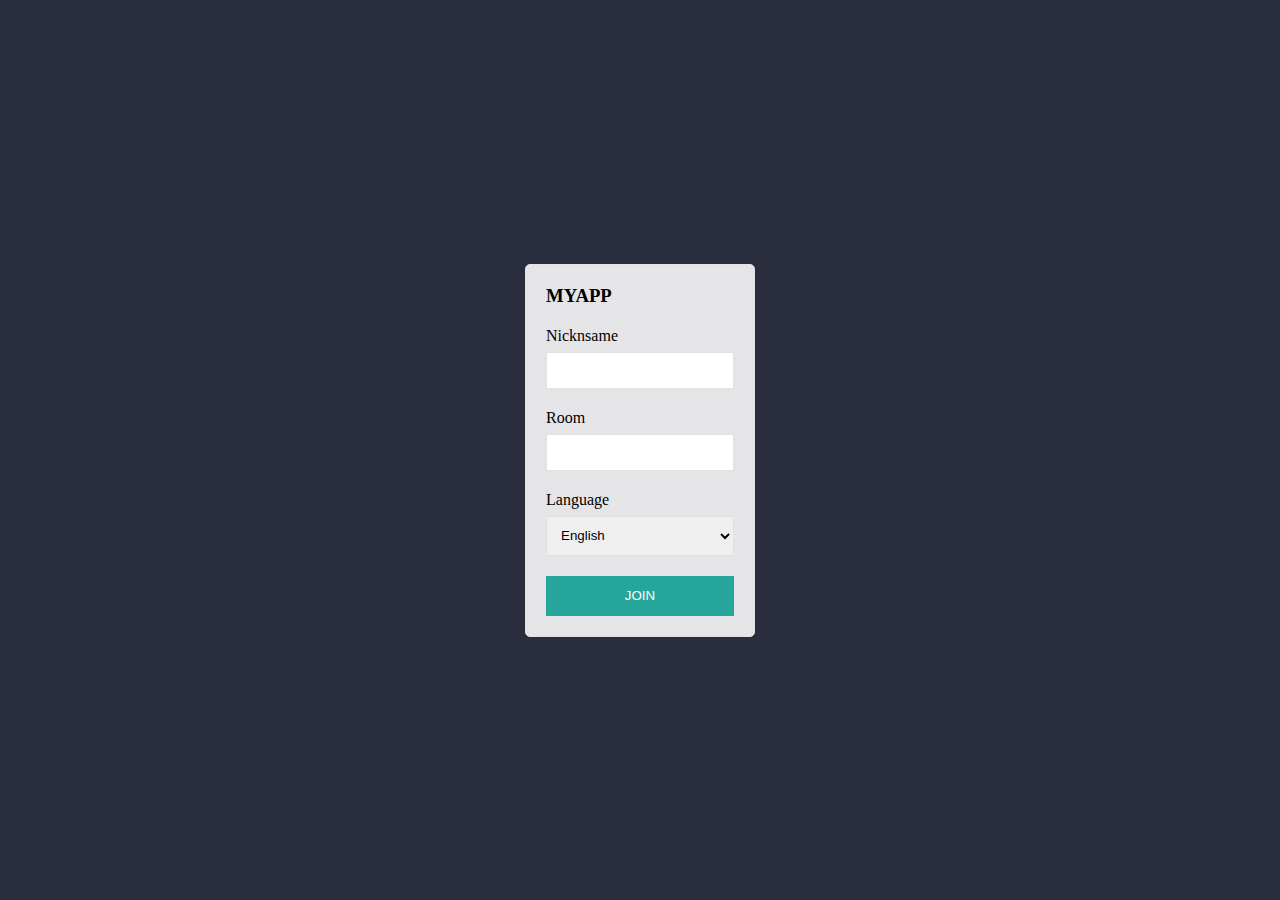
==== index.html @ 476d4c1e "Initial commit" ====
<!DOCTYPE html>
<html lang="en">
<head>
    <meta charset="UTF-8">
    <title>Login</title>
    <link type="text/css" rel="stylesheet" href="css/style.css">
</head>
<body class="centered-form">
<div class="enter-form">

    <form action="chat.html">
        <!-- FORM TITLE -->
        <div class="form-field">
            <h3>MYAPP</h3>
        </div>

        <!-- FORM NICKNAME INPUT -->
        <div class="form-field">
            <label>Nicknsame</label>
            <input type="text" name="nickname" required/>
        </div>

        <!-- FORM ROOM INPUT -->
        <div class="form-field">
            <label>Room</label>
            <input type="number" name="room" required/>
        </div>

        <!-- FORM LANGUAGE INPUT -->
        <div class="form-field">
            <label>Language</label>
            <select name="language">
                <option value="fr-FR">French</option>
                <option value="en-EN" selected> English</option>
                <option value="de-DE"> German</option>
                <option value="es-ES"> Spanish</option>
                <option value="it-IT"> Italian</option>
                <option value="nl-NL"> Nederlands</option>
                <option value="pl-PL"> Polski</option>
            </select>
        </div>

        <!-- FORM JOIN BUTTON -->
        <div class="form-field">
            <button>JOIN</button>
        </div>
    </form>
</div>
</body>
</html>
---- css/style.css ----
*
{
    box-sizing: border-box;
    margin: 0;
    padding: 0;
}

ul, li
{
    list-style-position: inside;
    list-style-type: none;
}



button {
    border: none;
    background: #26a69a;
    color: white;
    padding: 10px;
    cursor: pointer;
    transition: background .3s ease;
}

.centered-form {
    display: flex;
    align-items: center;
    height: 100vh;
    width: 100vw;
    justify-content: center;
    background-color: #2a2d3e;

}

.enter-form {
    background: rgba(250, 250, 250, 0.9);
    border: 1px solid #e1e1e1;
    border-radius: 5px;
    padding: 0px 20px;
    margin: 20px;
    width: 230px;
}

.form-field {
    margin: 20px 0;

}

.form-field > * {
    width: 100%;
}

.form-field label {
    display: block;
    margin-bottom: 7px;
}

.form-field input, .form-field select {
    border: 1px solid #e1e1e1;
    padding: 10px;
}

.form-field select, .form-field button {
    height: 40px;
}


.chat {
    display: flex;
}

.chat-sidebar {
    overflow-y: scroll;
    width: 260px;
    height: 100vh;
    background-color: #2a2d3e;
}

.chat-sidebar h3 {
    margin: 10px 20px;
    text-align: left;
    color: white;
}

.chat-sidebar ul {
    list-style-type: none;
}

.chat-sidebar li {
    background: #e6eaee;
    border: 1px solid #e1e1e1;
    border-radius: 5px;
    padding: 10px;
    margin: 10px;
}

.chat-main {
    display: flex;
    flex-direction: column;
    height: 100vh;
    width: 100%;
}

.chat-messages {
    flex-grow: 1;
    overflow-y: scroll;
    -webkit-overflow-scrolling: touch;
}

.chat-footer {
    background: #e6eaee;
    display: flex;
    padding: 10px;
    /*height: 60px;*/
    flex-shrink: 0;
}

.chat-footer form {
    flex-grow: 1;
    display: flex;
}

.chat-footer form * {
    margin-right: 10px;
}

.chat-footer input {
    border: none;
    padding: 10px;
    flex-grow: 1;
}

.chat-messages {
    list-style-type: none;
    padding: 10px;
}

.message {
    padding: 10px;
}

.message-title {
    display: flex;
    margin-bottom: 5px;
}

.message-title h4 {
    font-weight: 600;
    margin-right: 10px;
}

.message-title span {
    color: #999;
}

.right
{
    float: right;
    clear: both;
}

.left
{
    float: left;
    clear: both;
}

.red
{
    color: #E53935;
}

.green
{
    color:#009688;
}

@media (max-width: 600px) {
    * {
        font-size: 1rem;
    }

    .chat-sidebar {
        display: none;
    }

    .chat-footer {
        flex-direction: column;
    }

    .chat-footer form {
        margin-bottom: 10px;
    }

    .chat-footer button {
        margin-right: 0px;
    }
}
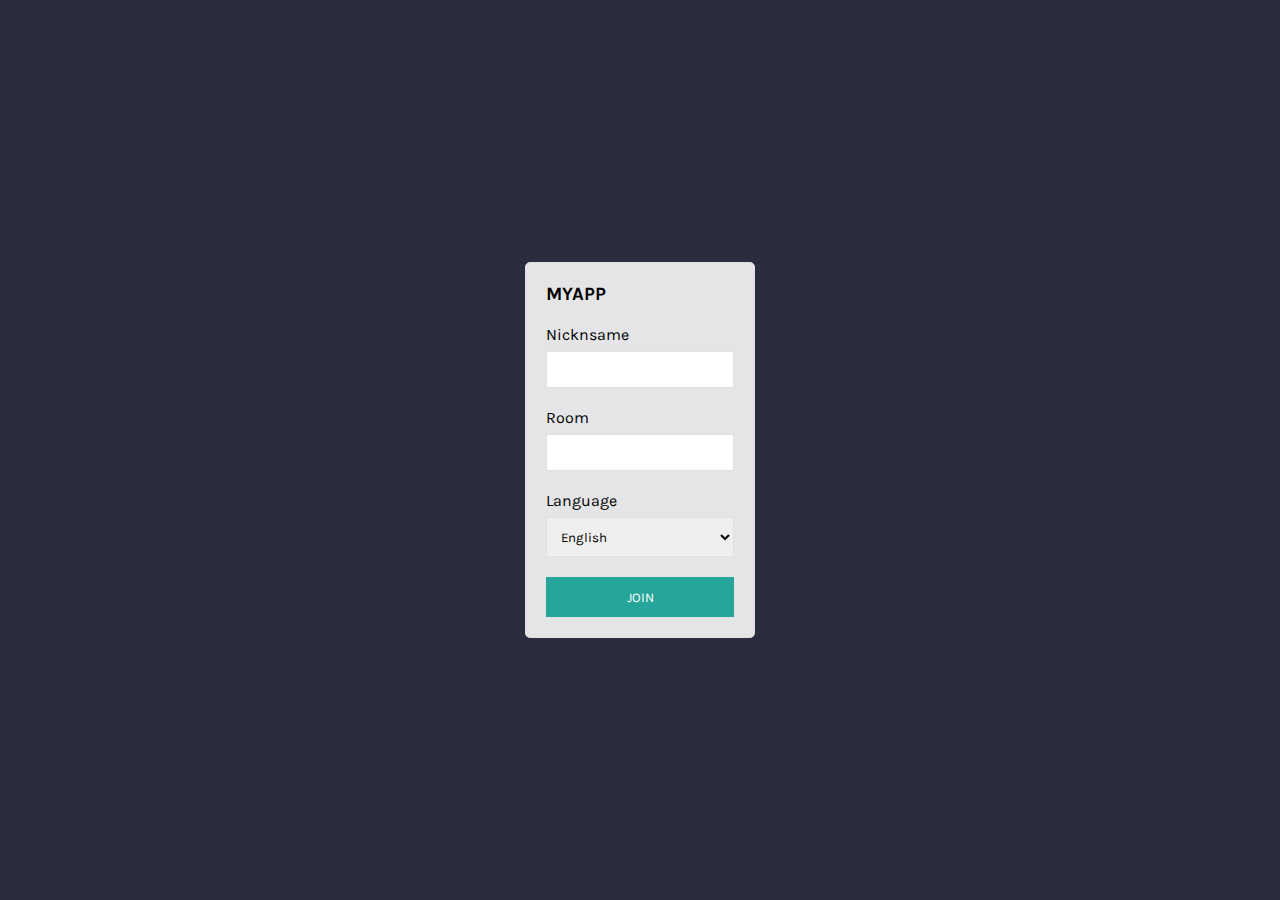
==== commit 6f2074c6: "Add nice font" ====
--- a/index.html
+++ b/index.html
@@ -3,6 +3,7 @@
 <head>
     <meta charset="UTF-8">
     <title>Login</title>
+    <link href="https://fonts.googleapis.com/css?family=Karla" rel="stylesheet">
     <link type="text/css" rel="stylesheet" href="css/style.css">
 </head>
 <body class="centered-form">
--- a/css/style.css
+++ b/css/style.css
@@ -4,6 +4,7 @@
     box-sizing: border-box;
     margin: 0;
     padding: 0;
+    font-family: 'Karla', sans-serif;
 }
 
 ul, li
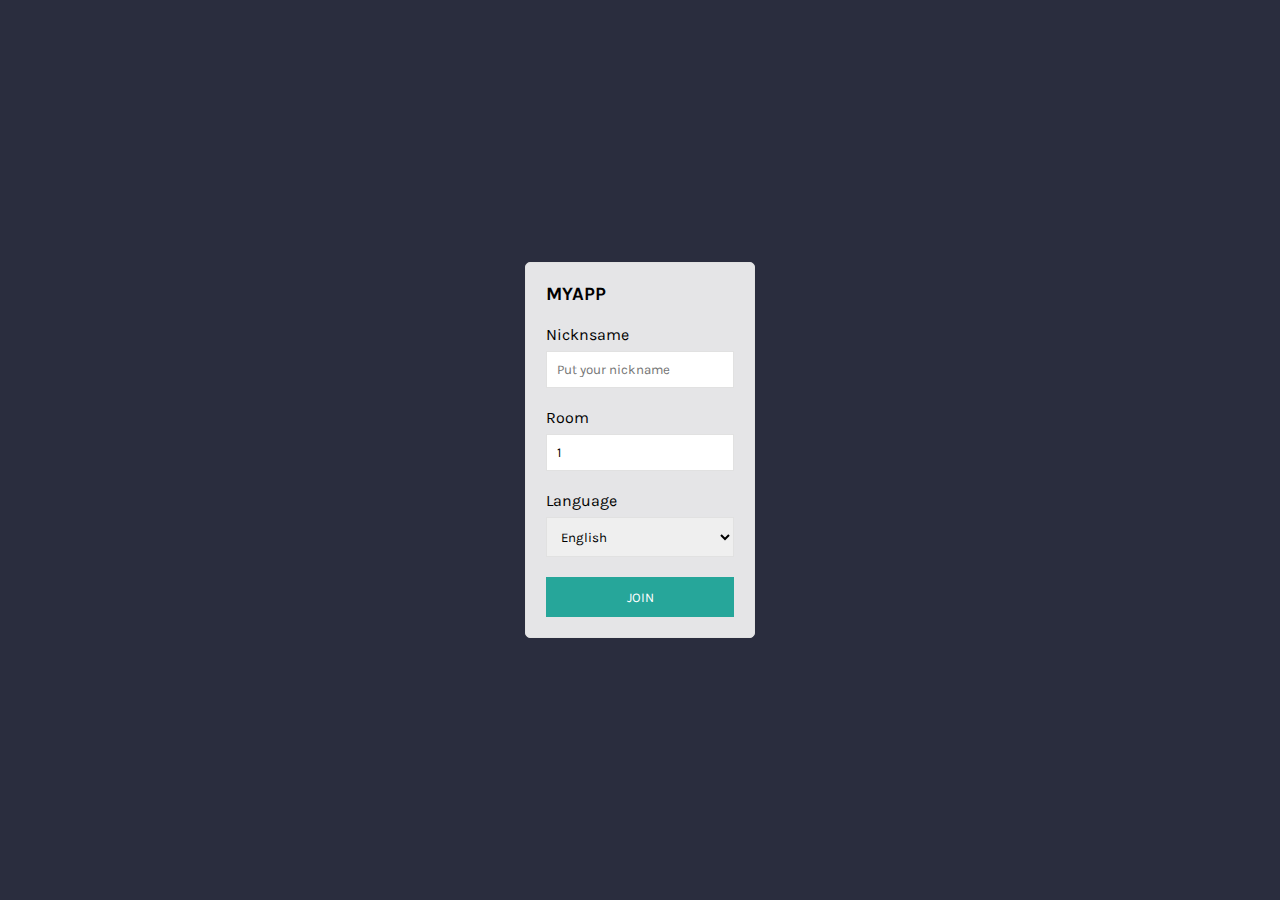
==== commit 4244a0b4: "Add color picker and some styling" ====
--- a/index.html
+++ b/index.html
@@ -18,13 +18,13 @@
         <!-- FORM NICKNAME INPUT -->
         <div class="form-field">
             <label>Nicknsame</label>
-            <input type="text" name="nickname" required/>
+            <input type="text" name="nickname" required placeholder="Put your nickname"/>
         </div>
 
         <!-- FORM ROOM INPUT -->
         <div class="form-field">
             <label>Room</label>
-            <input type="number" name="room" required/>
+            <input type="number" name="room" required placeholder="Put the room number" value="1"/>
         </div>
 
         <!-- FORM LANGUAGE INPUT -->
--- a/css/style.css
+++ b/css/style.css
@@ -13,7 +13,21 @@
     list-style-type: none;
 }
 
-
+.message-left {
+    text-align: left;
+}
+
+.message-right {
+    text-align: right;
+    background: lightgoldenrodyellow;
+    display: block;
+    padding: 2px;
+}
+
+.message-center {
+    text-align: center;
+    font-size: 13px;
+}
 
 button {
     border: none;
@@ -76,6 +90,7 @@
     width: 260px;
     height: 100vh;
     background-color: #2a2d3e;
+    border-right: black 1px solid;
 }
 
 .chat-sidebar h3 {
@@ -95,6 +110,12 @@
     padding: 10px;
     margin: 10px;
 }
+.chat-sidebar li span {
+    float: right;
+    padding: 2px;
+    border-radius: 100%;
+    border: 1px solid gray;
+}
 
 .chat-main {
     display: flex;
@@ -124,12 +145,14 @@
 
 .chat-footer form * {
     margin-right: 10px;
+    font-size: 15px;
 }
 
 .chat-footer input {
     border: none;
     padding: 10px;
     flex-grow: 1;
+
 }
 
 .chat-messages {
@@ -197,4 +220,33 @@
     .chat-footer button {
         margin-right: 0px;
     }
+}
+
+#color-picker {
+    position: absolute;
+    bottom: 20px;
+}
+
+#color-picker li{
+    display: inline-block;
+    width: 20px;
+    height: 20px;
+    cursor: pointer;
+    margin: 8px;
+}
+
+#red {
+    background: #E53935;
+}
+#black {
+    background: black;
+}
+#blue {
+    background: #2196F3;
+}
+#white {
+    background: white;
+}
+#green {
+    background: #81C784;
 }